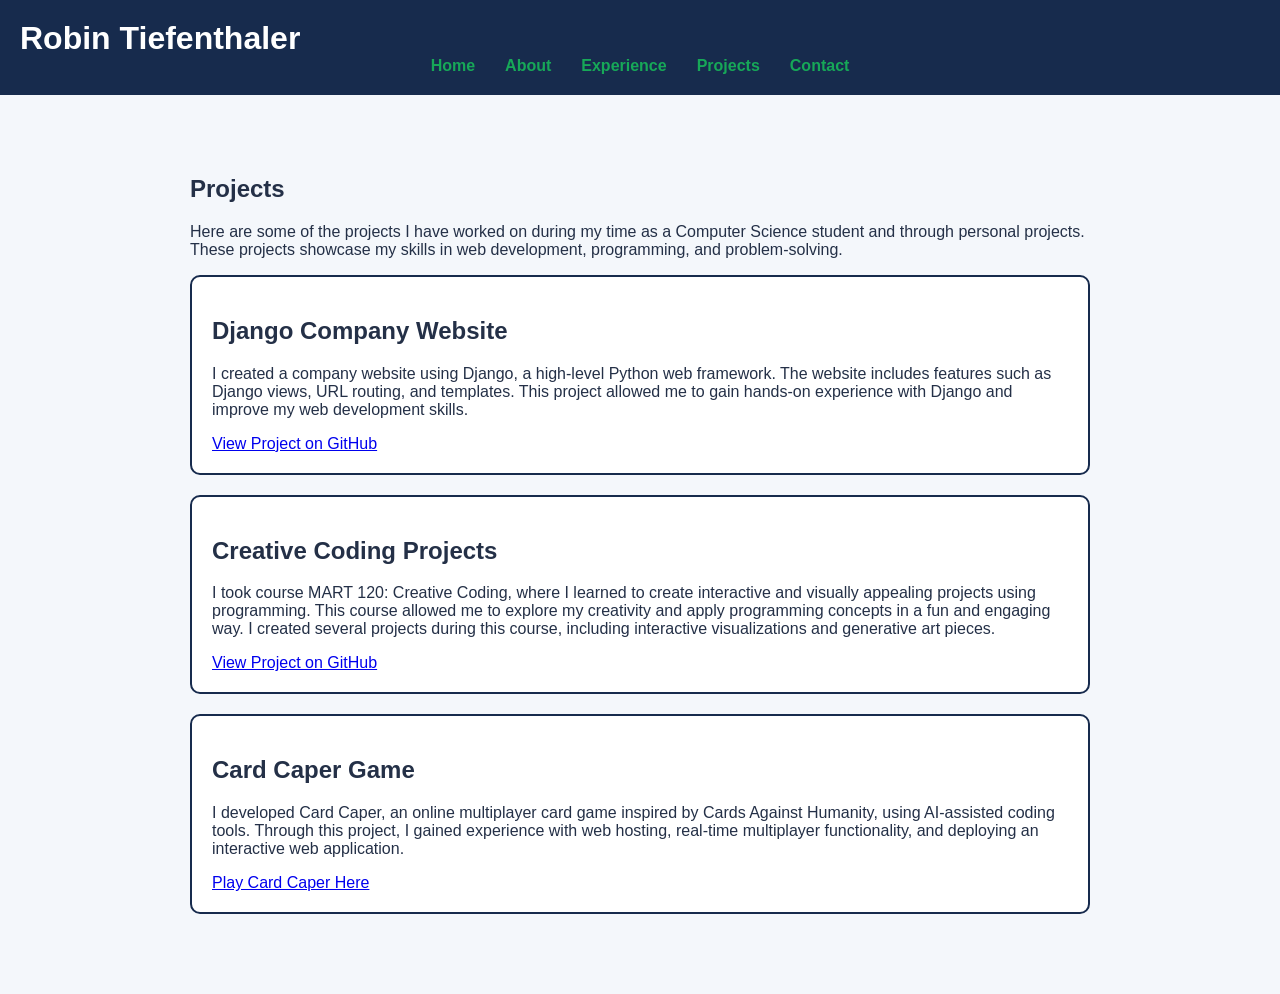
==== projects.html @ afd85869 "Initial e-portfolio website" ====
<!DOCTYPE html>
<html lang="en">
    <head>
        <meta charset="UTF-8">
        <meta name="viewport" content="width=device-width, initial-scale=1.0">
        <title>Projects | Robin Tiefenthaler</title>
        <link rel="stylesheet" href="styles.css">
    </head>
    <body>
        <header>
            <h1>Robin Tiefenthaler</h1>
            <nav>
                <a href="index.html">Home</a>
                <a href="about.html">About</a>
                <a href="experience.html">Experience</a>
                <a href="projects.html">Projects</a>
                <a href="contact.html">Contact</a>
            </nav>
        </header>
        <main>
            <section class="projects">
                <h1>Projects</h1>
                <p>
                    Here are some of the projects I have worked on during my time as a Computer Science student and through personal projects. 
                    These projects showcase my skills in web development, programming, and problem-solving.
                </p>
                <div class="project-card">
                    <h2>Django Company Website</h2>
                    <p>
                        I created a company website using Django, a high-level Python web framework. The website includes features such as Django views, URL routing, and templates.
                        This project allowed me to gain hands-on experience with Django and improve my web development skills.
                    </p>
                    <a href="https://github.com/robintiefen-dev/company-website" 
                    target="_blank"
                    rel="noopener noreferrer">
                    View Project on GitHub
                    </a>
                </div>
                <div class="project-card">
                    <h2>Creative Coding Projects</h2>
                    <p>
                        I took course MART 120: Creative Coding, where I learned to create interactive and visually appealing projects using programming.
                        This course allowed me to explore my creativity and apply programming concepts in a fun and engaging way.
                        I created several projects during this course, including interactive visualizations and generative art pieces.
                    </p>
                    <a href="https://github.com/robintiefen-dev/MART120-RT" 
                    target="_blank"
                    rel="noopener noreferrer">
                    View Project on GitHub
                    </a>
                </div>
                <div class="project-card">
                    <h2>Card Caper Game</h2>
                    <p>
                    I developed Card Caper, an online multiplayer card game inspired by Cards Against Humanity, using AI-assisted coding tools. 
                    Through this project, I gained experience with web hosting, real-time multiplayer functionality, and deploying an interactive web application.
                    </p>
                    <a href="https://playcardcaper.com" 
                    target="_blank"
                    rel="noopener noreferrer">
                    Play Card Caper Here
                    </a>
                </div>
            </section>
        </main>
    </body>
</html>
---- styles.css ----
body {
    font-family: Arial, sans-serif;
    margin: 0;
    background-color: #f4f7fb;
    color: #243047;
}

header {
    background-color: #172b4d;
    padding: 20px;
}

header h1 {
    color: white;
    text-align: left;
    margin: 0;
}

nav {
    display: flex;
    justify-content: center;
    gap: 30px;
}

nav a {
    color: #17a858;
    text-decoration: none;
    font-weight: bold;
    transition: color 0.3s ease;
}

.welcome {
    text-align: center;
    padding: 80px 20px;
}

.profile-photo {
    width: 220px;
    height: 220px;
    object-fit: cover;
    border-radius: 50%;
    border: 4px solid #172b4d;
}
.about {
    text-align: left;
    padding: 60px 20px;
}
.skills-list {
    display: flex;
    justify-content: center;
    flex-wrap: wrap;
    gap: 15px;
    list-style-type: none;
    padding: 0;
}
.skills-list li {
    background-color: #ffffff;
    border: 2px solid #172b4d;
    border-radius: 8px;
    padding: 10px 20px;
}
.experience {
    max-width: 900px;
    margin: 0 auto;
    padding: 60px 20px;
}

.experience h1 {
    text-align: center;
    margin-bottom: 40px;
}

.experience h2 {
    margin-top: 30px;
    color: hsl(258, 87%, 24%);
}

.experience h3 {
    margin-top: 30px;
    color: hsl(258, 87%, 24%);
}
.experience-card {
    background-color: #ffffff;
    border: 2px solid #172b4d;
    border-radius: 10px;
    padding: 20px;
    margin-bottom: 20px;
}
.projects {
    max-width: 900px;
    margin: 0 auto;
    padding: 60px 20px;
}
.project-card {
    background-color: #ffffff;
    border: 2px solid #172b4d;
    border-radius: 10px;
    padding: 20px;
    margin-bottom: 20px;
}
.contact {
    max-width: 900px;
    margin: 0 auto;
    padding: 60px 20px;
    text-align: center;
}
.contact-list {
    list-style-type: none;
    padding: 0;
    display: flex;
    justify-content: center;
    gap: 20px;
}
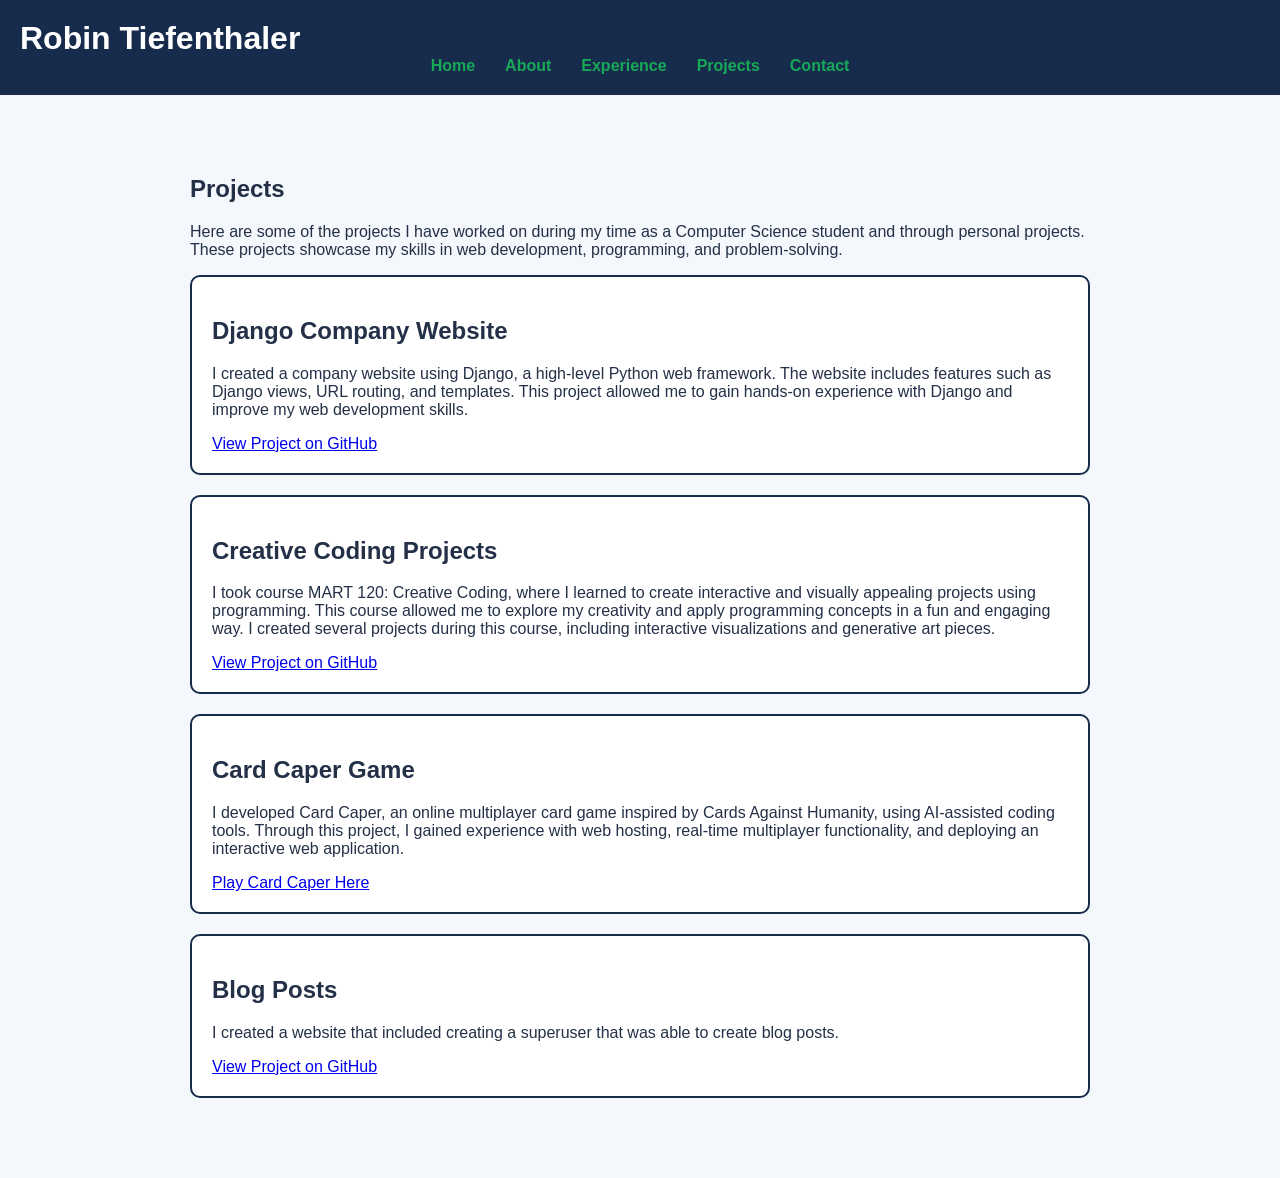
==== commit bb428729: "Added Blog Project" ====
--- a/projects.html
+++ b/projects.html
@@ -61,6 +61,18 @@
                     Play Card Caper Here
                     </a>
                 </div>
+                 <div class="project-card">
+                    <h2>Blog Posts</h2>
+                    <p>
+                        I created a website that included creating a superuser that was able
+                        to create blog posts.
+                    </p>
+                    <a href="https://github.com/robintiefen-dev/blog" 
+                    target="_blank"
+                    rel="noopener noreferrer">
+                    View Project on GitHub
+                    </a>
+                </div>
             </section>
         </main>
     </body>
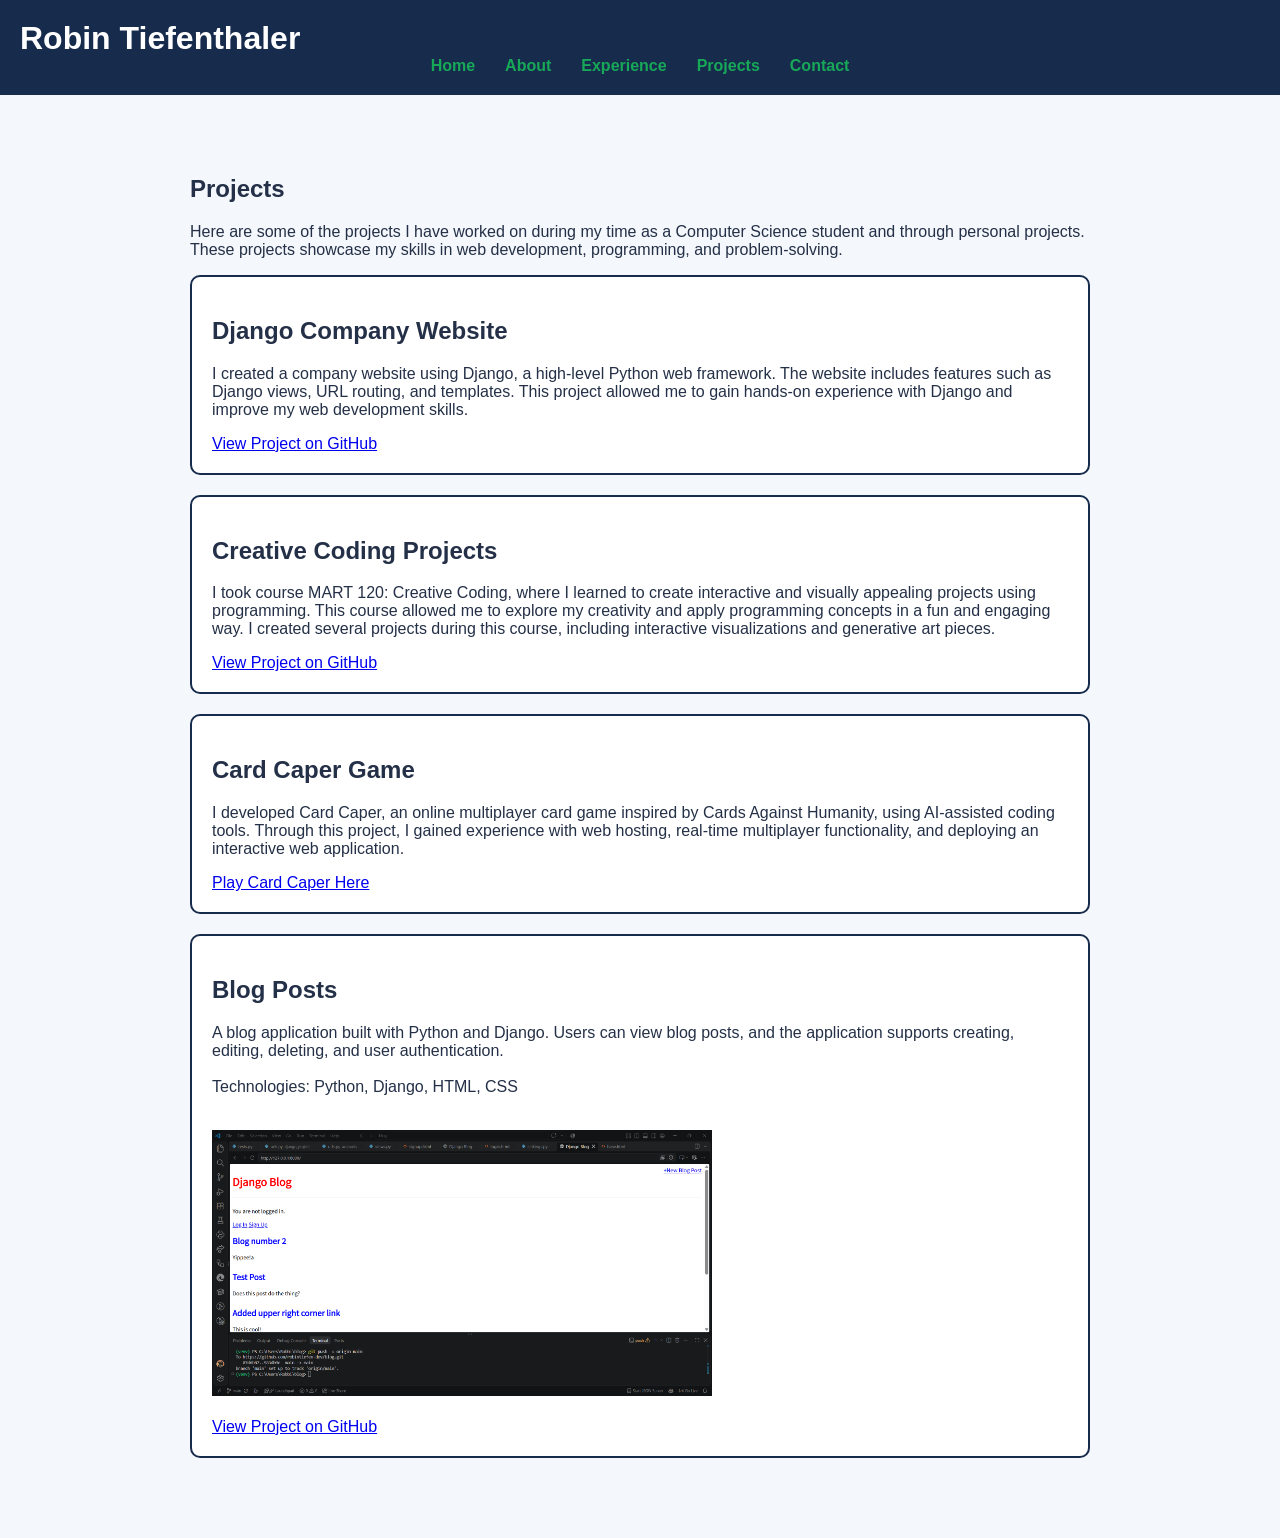
==== commit e0c01e8f: "added blog post assignment to eportfolio" ====
--- a/projects.html
+++ b/projects.html
@@ -64,9 +64,14 @@
                  <div class="project-card">
                     <h2>Blog Posts</h2>
                     <p>
-                        I created a website that included creating a superuser that was able
-                        to create blog posts.
+                        A blog application built with Python and Django. 
+                        Users can view blog posts, and the application supports creating, editing, deleting, and user authentication.
+                        <br><br>Technologies: Python, Django, HTML, CSS
                     </p>
+                    <br>
+                    <img src="images/django-blog-ch7-8.png" alt="Screenshot of Django blog homepage" width="500">
+                    <br>
+                    <br>
                     <a href="https://github.com/robintiefen-dev/blog" 
                     target="_blank"
                     rel="noopener noreferrer">
